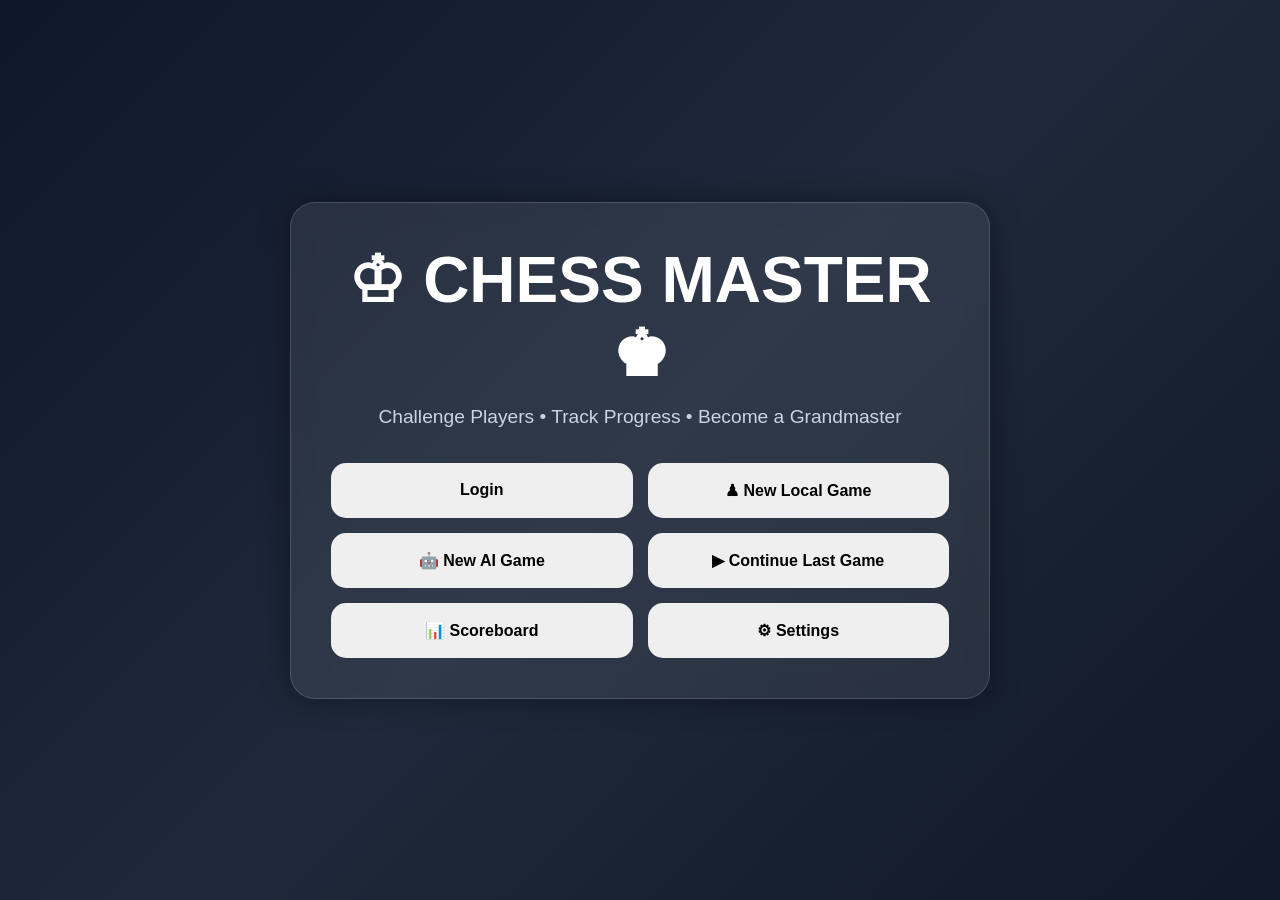
==== index.html @ bbd8d85f "initial commit" ====
<!DOCTYPE html>
<html lang="en">
<head>
<meta charset="UTF-8">
<meta name="viewport" content="width=device-width, initial-scale=1.0">
<title>Chess Master</title>
<link rel="icon" href="favicon.ico">
<link rel="stylesheet" href="CSS/home.css">
</head>

<body>

<div class="container">

    <div class="hero">

        <h1>♔ CHESS MASTER ♚</h1>

        <p>
            Challenge Players • Track Progress • Become a Grandmaster
        </p>

        <div class="menu">

            <button onclick="login()">
                Login
            </button>

            <button onclick="newLocalGame()">
        ♟ New Local Game
    </button>

    <button onclick="newAIGame()">
        🤖 New AI Game
    </button>

    <button onclick="continueGame()">
        ▶ Continue Last Game
    </button>

    <button onclick="openScoreboard()">
        📊 Scoreboard
    </button>

    <button onclick="openSettings()">
        ⚙ Settings
    </button>

            <div id="colorModal" class="modal">

    <div class="modal-content">

        <h2>Choose Your Side</h2>

        <button onclick="startGame('white')">
            Play as White ♔
        </button>

        <button onclick="startGame('black')">
            Play as Black ♚
        </button>

        <button onclick="closeModal()">
            Cancel
        </button>

    </div>

</div>

        </div>

    </div>

</div>

<script src="JS/home.js"></script>

</body>
</html>
---- CSS/home.css ----
*{
    margin:0;
    padding:0;
    box-sizing:border-box;
}

body{
    min-height:100vh;

    display:flex;
    justify-content:center;
    align-items:center;

    font-family:Arial,sans-serif;

    background:
    linear-gradient(
        135deg,
        #0f172a,
        #1e293b,
        #111827
    );

    overflow:hidden;
}

.container{
    width:100%;
    padding:20px;

    display:flex;
    justify-content:center;
    align-items:center;
}

.hero{

    width:min(90vw,700px);

    -webkit-backdrop-filter:blur(12px);
    -moz-backdrop-filter:blur(12px);
    -ms-backdrop-filter:blur(12px);
    backdrop-filter:blur(12px);

    background:
    rgba(255,255,255,0.08);

    border:
    1px solid rgba(255,255,255,0.15);

    border-radius:25px;

    padding:40px;

    text-align:center;

    box-shadow:
    0 0 30px rgba(0,0,0,0.4);
}

.hero h1{

    color:white;

    font-size:
    clamp(2rem,6vw,4rem);

    margin-bottom:15px;
}

.hero p{

    color:#cbd5e1;

    margin-bottom:35px;

    font-size:
    clamp(1rem,2vw,1.2rem);
}

.menu{

    display:grid;

    grid-template-columns:
    repeat(auto-fit,minmax(220px,1fr));

    gap:15px;
}

button{

    padding:18px;

    border:none;

    border-radius:15px;

    cursor:pointer;

    font-size:1rem;

    font-weight:bold;

    transition:.3s;
}

button:hover{

    transform:translateY(-3px);

    background:#2563eb;

    color:white;
}

.modal{
    position:fixed;
    inset:0;

    background:rgba(0,0,0,0.7);

    display:none;

    justify-content:center;
    align-items:center;

    z-index:1000;
}

.modal-content{

    background:white;

    padding:30px;

    border-radius:20px;

    display:flex;
    flex-direction:column;

    gap:15px;

    min-width:300px;

    text-align:center;
}

.modal-content h2{
    color:black;
}

@media(max-width:600px){

    .hero{

        padding:25px;
    }

    button{

        padding:15px;
    }
}
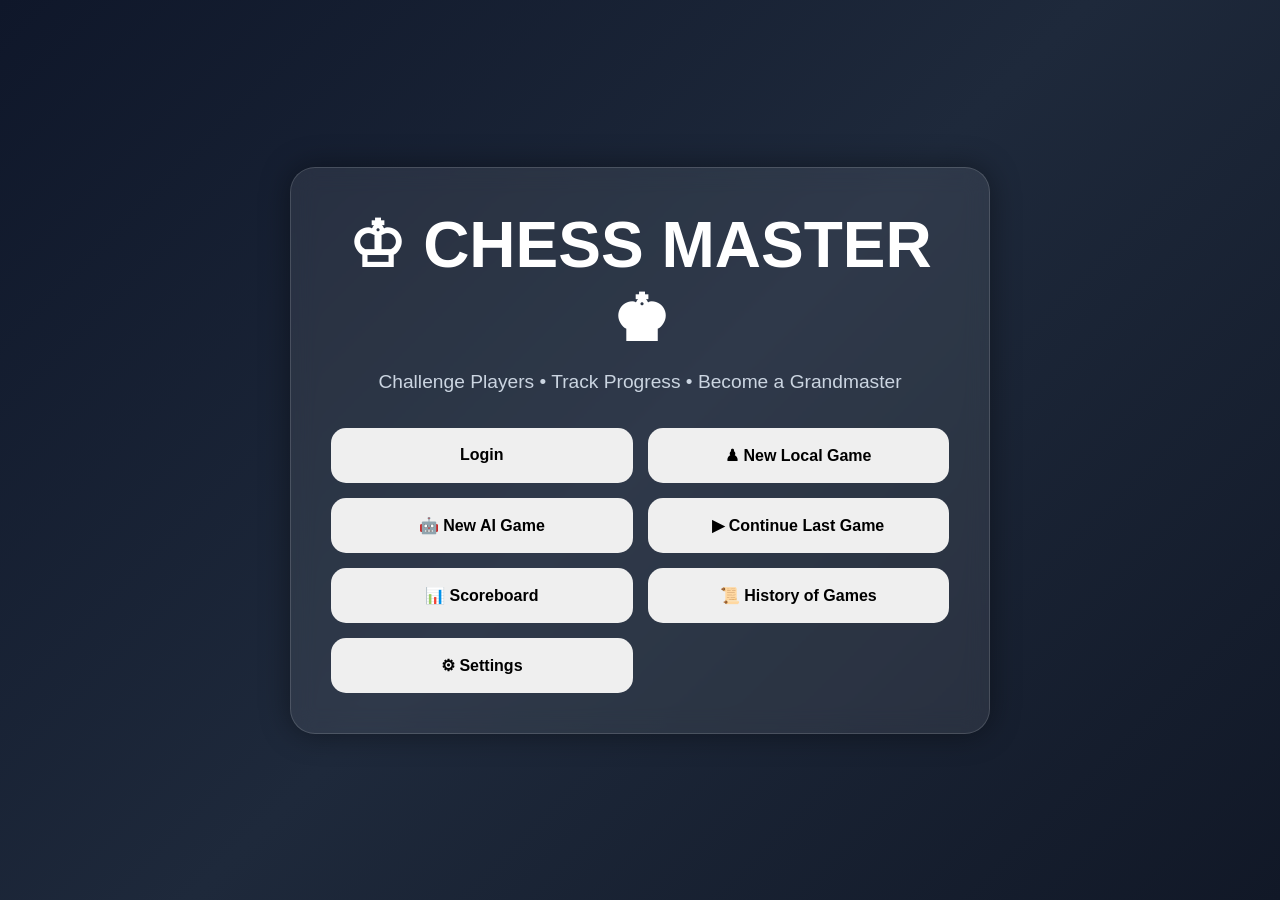
==== commit e63b2ec8: "added new changes in settings and added history feature" ====
--- a/index.html
+++ b/index.html
@@ -42,6 +42,10 @@
         📊 Scoreboard
     </button>
 
+    <button onclick="historyPage()">
+    📜 History of Games
+</button>
+
     <button onclick="openSettings()">
         ⚙ Settings
     </button>
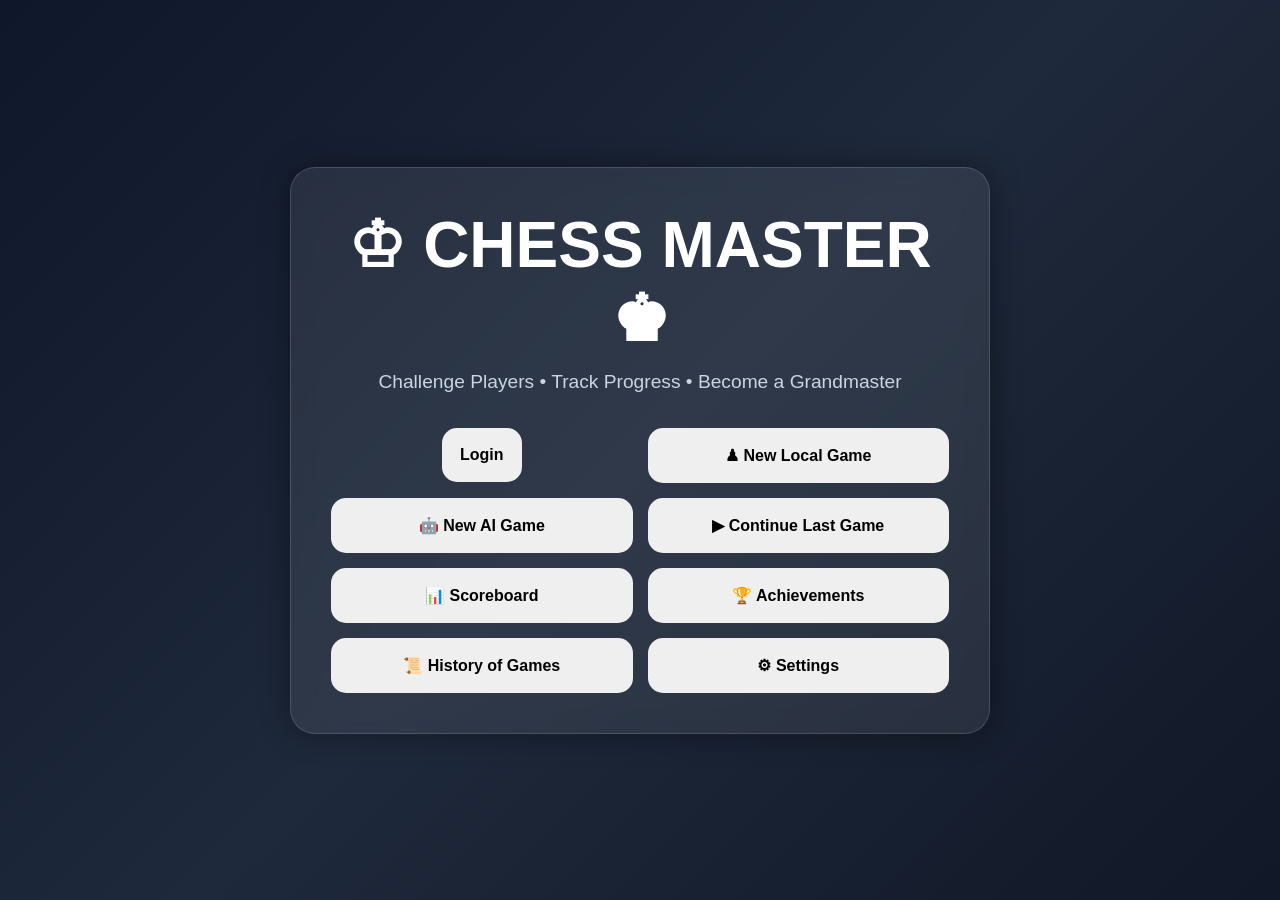
==== commit cebe44ec: "made changes to login" ====
--- a/index.html
+++ b/index.html
@@ -22,9 +22,9 @@
 
         <div class="menu">
 
-            <button onclick="login()">
-                Login
-            </button>
+            <span id="loginArea">
+                <button onclick="login()">Login</button>
+            </span>
 
             <button onclick="newLocalGame()">
         ♟ New Local Game
@@ -40,6 +40,10 @@
 
     <button onclick="openScoreboard()">
         📊 Scoreboard
+    </button>
+
+    <button onclick="openAchievements()">
+    🏆 Achievements
     </button>
 
     <button onclick="historyPage()">
@@ -77,7 +81,9 @@
     </div>
 
 </div>
-
+<script src="https://accounts.google.com/gsi/client" async defer></script>
+<script src="JS/common.js"></script>
+<script src="JS/login.js"></script>
 <script src="JS/home.js"></script>
 
 </body>
